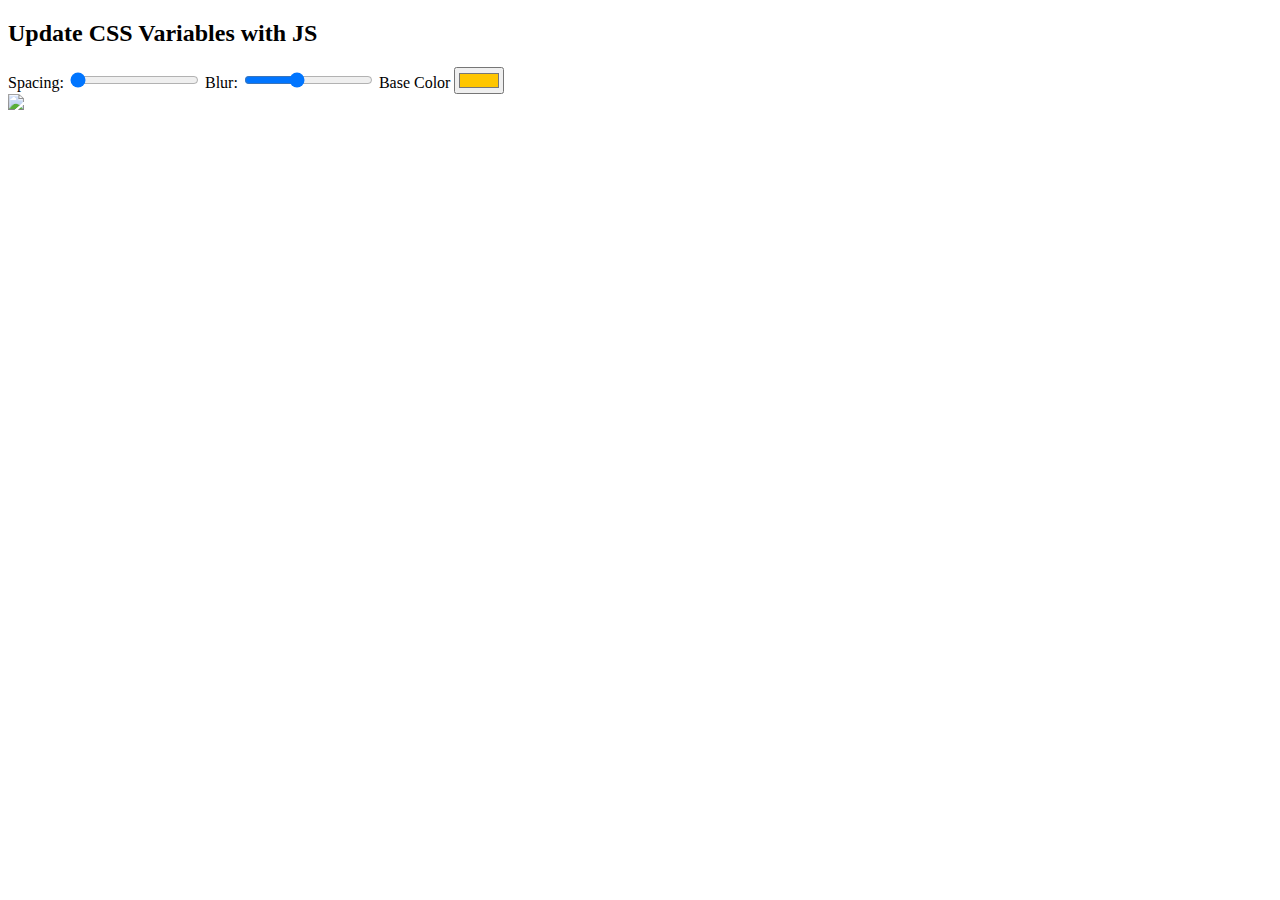
==== 03-image-transform/index..html @ 28025c8c "Added js and css files" ====
<!DOCTYPE html>
<html lang="en">
  <head>
    <meta charset="UTF-8">
    <title>Scoped CSS Variables and JS</title>
    <link rel="stylesheet" type="text/css" href="style.css" />
  </head>
  <body>
    <h2>Update CSS Variables with <span class='hl'>JS</span></h2>

    <div class="controls">
      <label for="spacing">Spacing:</label>
      <input id="spacing" type="range" name="spacing" min="10" max="200" value="10" data-sizing="px">

      <label for="blur">Blur:</label>
      <input id="blur" type="range" name="blur" min="0" max="25" value="10" data-sizing="px">

      <label for="base">Base Color</label>
      <input id="base" type="color" name="base" value="#ffc600">
    </div>

    <img src="https://source.unsplash.com/7bwQXzbF6KE/800x500">

    <script src="script.js"></script>
  </body>
</html>
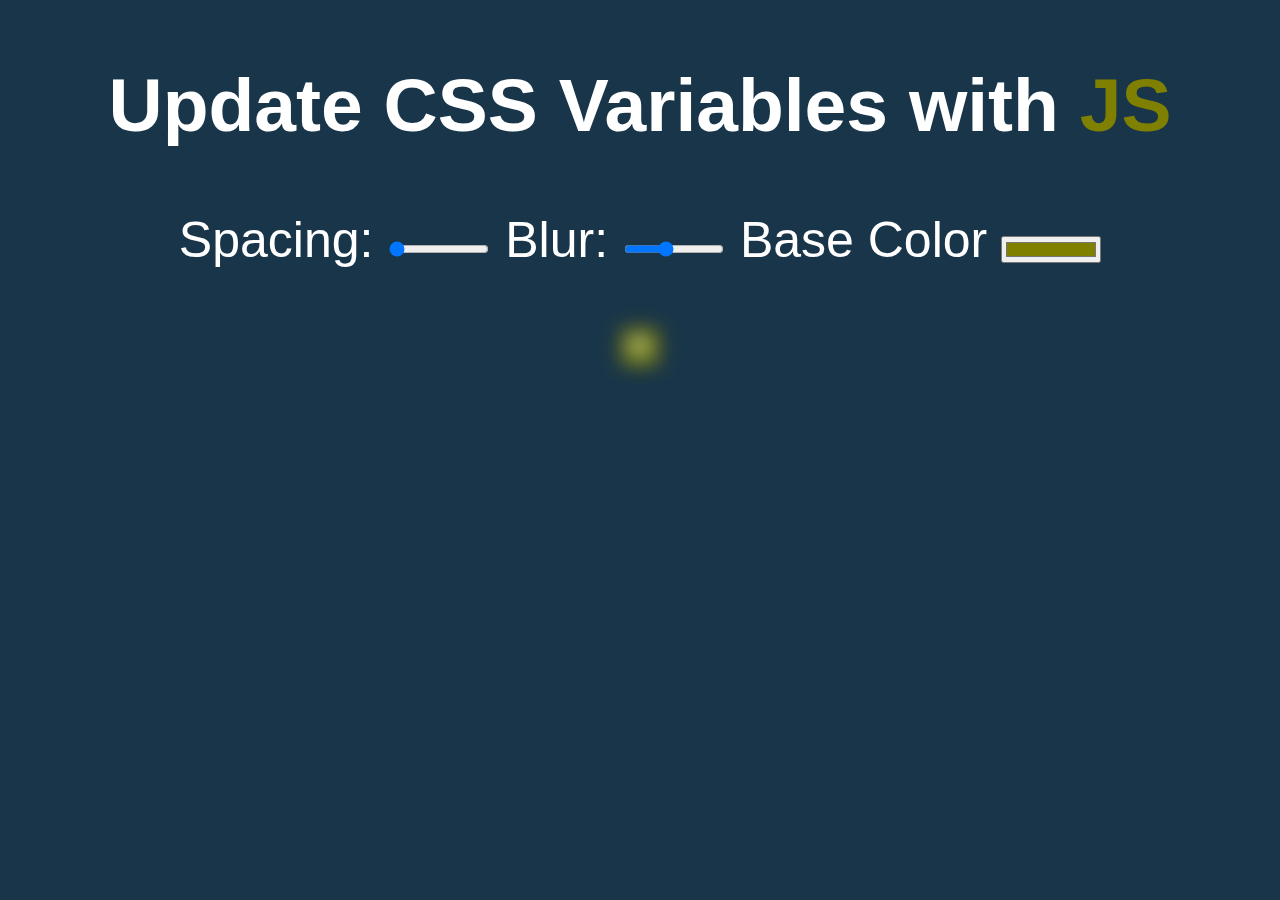
==== commit afa0727e: "Blur, base color and spacing added for one image" ====
--- a/03-image-transform/index..html
+++ b/03-image-transform/index..html
@@ -16,7 +16,7 @@
       <input id="blur" type="range" name="blur" min="0" max="25" value="10" data-sizing="px">
 
       <label for="base">Base Color</label>
-      <input id="base" type="color" name="base" value="#ffc600">
+      <input id="base" type="color" name="base" value="#808000">
     </div>
 
     <img src="https://source.unsplash.com/7bwQXzbF6KE/800x500">
--- a/03-image-transform/style.css
+++ b/03-image-transform/style.css
@@ -0,0 +1,33 @@
+:root {
+  --base: #808000;
+  --spacing: 10px;
+  --blur: 10px
+}
+
+img {
+  padding: var(--spacing);
+  background: var(--base);
+  filter: blur(var(--blur));
+
+}
+
+.hl {
+  color: var(--base);
+}
+
+body {
+  text-align: center;
+  background: #193549;
+  color: white;
+  font-family: 'helvetica neue', sans-serif;
+  font-weight: 100;
+  font-size: 50px;
+}
+
+.controls {
+  margin-bottom: 50px;
+}
+
+input {
+  width: 100px;
+}